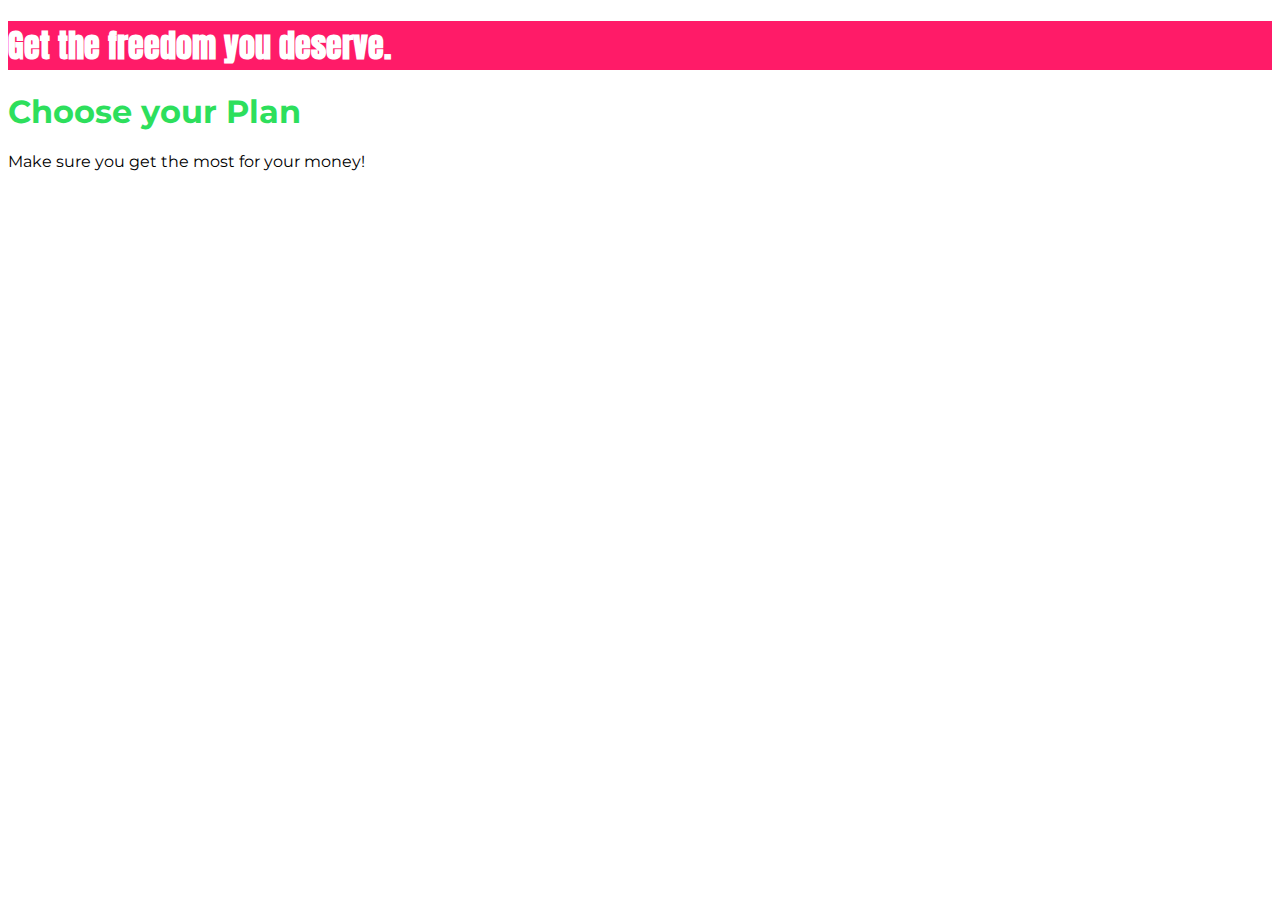
==== index.html @ 5a0e5932 "02-diving-into-the-basics-of-css" ====
<!DOCTYPE html>
<html lang="en">

<head>
  <meta charset="UTF-8">
  <meta http-equiv="X-UA-Compatible" content="ie=edge">
  <title>uHost</title>
  <link rel="shortcut icon" href="favicon.png">
  <link href="https://fonts.googleapis.com/css?family=Anton&display=swap" rel="stylesheet">
  <link href="https://fonts.googleapis.com/css?family=Montserrat:400,700&display=swap" rel="stylesheet">
  <link rel="stylesheet" href="./main.css">
</head>

<body>
  <main>
    <section id="product-overview">
      <h1>Get the freedom you deserve.</h1>
    </section>
    <section id="plans">
      <h1 class="section-title">Choose your Plan</h1>
      <p>Make sure you get the most for your money!</p>
    </section>
  </main>
</body>

</html>
---- main.css ----
body {
  font-family: 'Montserrat', sans-serif;
}

#product-overview {
  background: #ff1b68;
}

#product-overview h1 {
  color: white;
  font-family: 'Anton', sans-serif;
}

.section-title {
  color: #2ddf5c;
}
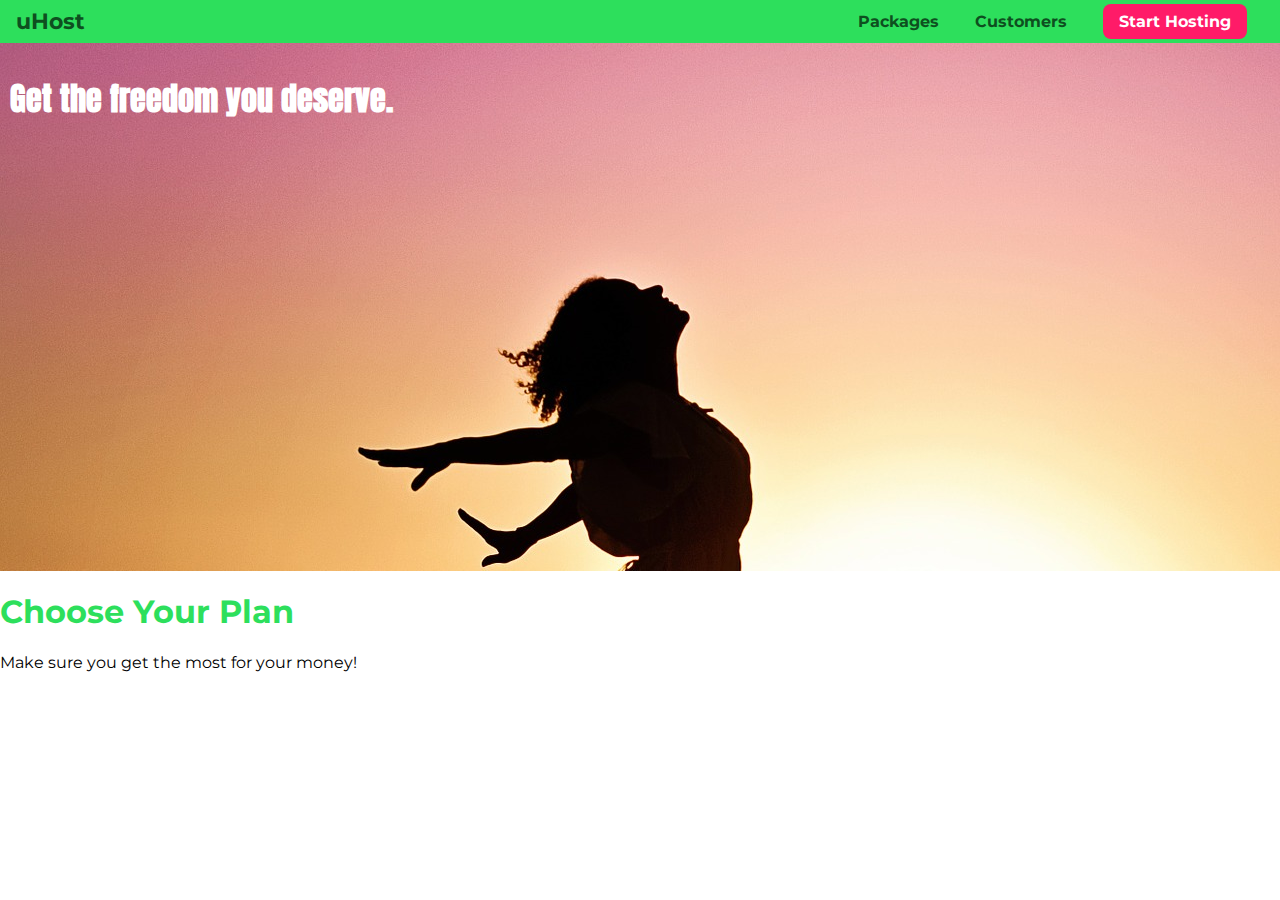
==== commit f16f3fbe: "04-more-on-selectors-&-css-features" ====
--- a/index.html
+++ b/index.html
@@ -6,18 +6,37 @@
   <meta http-equiv="X-UA-Compatible" content="ie=edge">
   <title>uHost</title>
   <link rel="shortcut icon" href="favicon.png">
-  <link href="https://fonts.googleapis.com/css?family=Anton&display=swap" rel="stylesheet">
-  <link href="https://fonts.googleapis.com/css?family=Montserrat:400,700&display=swap" rel="stylesheet">
-  <link rel="stylesheet" href="./main.css">
+  <link href="https://fonts.googleapis.com/css?family=Anton" rel="stylesheet">
+  <link href="https://fonts.googleapis.com/css?family=Montserrat:400,700" rel="stylesheet">
+  <link rel="stylesheet" href="main.css">
 </head>
 
 <body>
+  <header class="main-header">
+    <div class="main-header__title">
+      <a class="main-header__brand" href="index.html">uHost</a>
+    </div>
+    <nav class="main-nav">
+      <ul class="main-nav__items">
+        <li class="main-nav__item">
+          <a href="packages/index.html">Packages</a>
+        </li>
+        <li class="main-nav__item">
+          <a href="customers/index.html">Customers</a>
+          <a href="customers/index.html" style="display: none;">Customers</a>
+        </li>
+        <li class="main-nav__item main-nav__item--cta">
+          <a href="start-hosting/index.html">Start Hosting</a>
+        </li>
+      </ul>
+    </nav>
+  </header>
   <main>
     <section id="product-overview">
       <h1>Get the freedom you deserve.</h1>
     </section>
     <section id="plans">
-      <h1 class="section-title">Choose your Plan</h1>
+      <h1 class="section-title">Choose Your Plan</h1>
       <p>Make sure you get the most for your money!</p>
     </section>
   </main>
--- a/main.css
+++ b/main.css
@@ -1,9 +1,21 @@
+* {
+  box-sizing: border-box;
+}
+
 body {
   font-family: 'Montserrat', sans-serif;
+  margin: 0;
 }
 
 #product-overview {
-  background: #ff1b68;
+  background: url("./freedom.jpg");
+  width: 100%;
+  height: 528px;
+  padding: 10px;
+}
+
+.section-title {
+  color: #2ddf5c;
 }
 
 #product-overview h1 {
@@ -11,6 +23,67 @@
   font-family: 'Anton', sans-serif;
 }
 
-.section-title {
-  color: #2ddf5c;
+/* h1 {
+  font-family: sans-serif;
+} */
+
+.main-header {
+  width: 100%;
+  background: #2ddf5c;
+  padding: 8px 16px;
+}
+
+.main-nav__item {
+  display: inline-block;
+  margin: 0 16px;
+}
+
+.main-nav__item>a {
+  color: #0e4f1f;
+  text-decoration: none;
+  font-weight: bold;
+  padding: 3px 0;
+}
+
+.main-nav__item>a:hover, .main-nav__item>a:active {
+  color: white;
+  border-bottom: 5px solid white;
+}
+
+.main-nav__items {
+  margin: 0;
+  padding: 0;
+  list-style: none;
+}
+
+.main-nav {
+  display: inline-block;
+  text-align: right;
+  vertical-align: middle;
+  width: calc(100% - 69px - 5px);
+}
+
+.main-header__title {
+  display: inline-block;
+  vertical-align: middle;
+}
+
+.main-header__brand {
+  color: #0e4f1f;
+  text-decoration: none;
+  font-weight: bold;
+  font-size: 22px;
+}
+
+.main-nav__item--cta a {
+  color: white;
+  background: #ff1b68;
+  padding: 8px 16px;
+  border-radius: 8px;
+}
+
+.main-nav__item--cta a:hover, .main-nav__item--cta a:active {
+  color: #ff1b68;
+  background: white;
+  border: none;
 }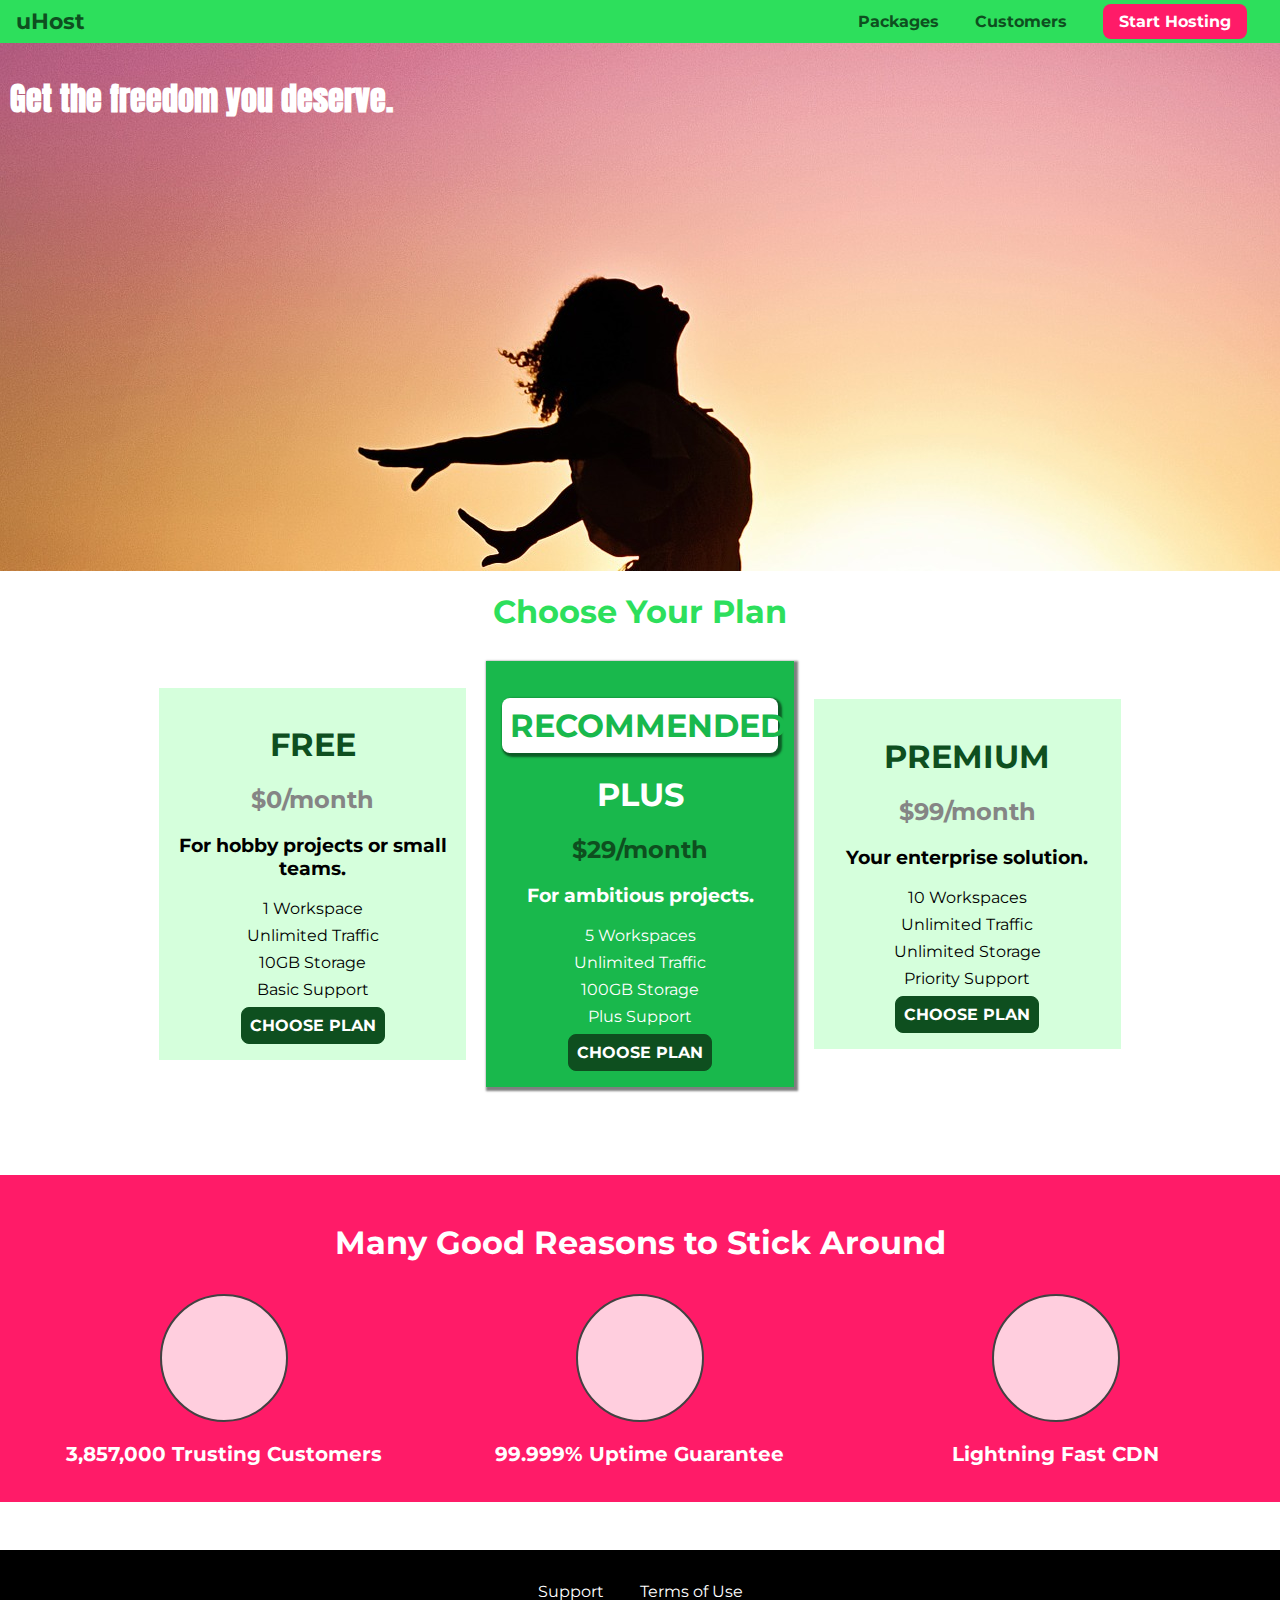
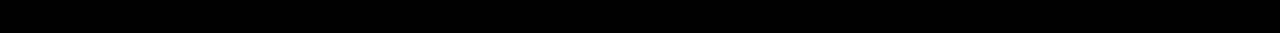
==== commit 9ad2d2f7: "05-Practicing the Basics" ====
--- a/index.html
+++ b/index.html
@@ -8,6 +8,7 @@
   <link rel="shortcut icon" href="favicon.png">
   <link href="https://fonts.googleapis.com/css?family=Anton" rel="stylesheet">
   <link href="https://fonts.googleapis.com/css?family=Montserrat:400,700" rel="stylesheet">
+  <link rel="stylesheet" href="shared.css">
   <link rel="stylesheet" href="main.css">
 </head>
 
@@ -36,10 +37,86 @@
       <h1>Get the freedom you deserve.</h1>
     </section>
     <section id="plans">
-      <h1 class="section-title">Choose Your Plan</h1>
-      <p>Make sure you get the most for your money!</p>
+      <h1 class="section__title">Choose Your Plan</h1>
+      <div class="plan__list">
+        <article class="plan">
+          <h1 class="plan__title">FREE</h1>
+          <h2 class="plan__price">$0/month</h2>
+          <h3>For hobby projects or small teams.</h3>
+          <ul class="plan__features">
+            <li class="plan__feature">1 Workspace</li>
+            <li class="plan__feature">Unlimited Traffic</li>
+            <li class="plan__feature">10GB Storage</li>
+            <li class="plan__feature">Basic Support</li>
+          </ul>
+          <div>
+            <button class="button">CHOOSE PLAN</button>
+          </div>
+        </article>
+        <article class="plan plan--highlighted">
+          <h1 class="plan__annotation">RECOMMENDED</h1>
+          <h1 class="plan__title">PLUS</h1>
+          <h2 class="plan__price">$29/month</h2>
+          <h3>For ambitious projects.</h3>
+          <ul class="plan__features">
+            <li class="plan__feature">5 Workspaces</li>
+            <li class="plan__feature">Unlimited Traffic</li>
+            <li class="plan__feature">100GB Storage</li>
+            <li class="plan__feature">Plus Support</li>
+          </ul>
+          <div>
+            <button class="button">CHOOSE PLAN</button>
+          </div>
+        </article>
+        <article class="plan">
+          <h1 class="plan__title">PREMIUM</h1>
+          <h2 class="plan__price">$99/month</h2>
+          <h3>Your enterprise solution.</h3>
+          <ul class="plan__features">
+            <li class="plan__feature">10 Workspaces</li>
+            <li class="plan__feature">Unlimited Traffic</li>
+            <li class="plan__feature">Unlimited Storage</li>
+            <li class="plan__feature">Priority Support</li>
+          </ul>
+          <div>
+            <button class="button">CHOOSE PLAN</button>
+          </div>
+        </article>
+      </div>
+    </section>
+    <section id="key-features">
+      <h1 class="section__title">Many Good Reasons to Stick Around</h1>
+      <ul class="key-features__list">
+        <li class="key-feature">
+          <div class="key-feature__image">
+          </div>
+          <p class="key-feature__description">3,857,000 Trusting Customers</p>
+        </li>
+        <li class="key-feature">
+          <div class="key-feature__image">
+          </div>
+          <p class="key-feature__description">99.999% Uptime Guarantee</p>
+        </li>
+        <li class="key-feature">
+          <div class="key-feature__image">
+          </div>
+          <p class="key-feature__description">Lightning Fast CDN</p>
+        </li>
+      </ul>
     </section>
   </main>
+  <footer class="main-footer">
+    <nav>
+      <ul class="main-footer__links">
+        <li class="main-footer__link">
+          <a href="#">Support</a>
+        </li>
+        <li class="main-footer__link">
+          <a href="#">Terms of Use</a>
+        </li>
+      </ul>
+    </nav>
+  </footer>
 </body>
 
 </html>--- a/shared.css
+++ b/shared.css
@@ -0,0 +1,116 @@
+* {
+  box-sizing: border-box;
+}
+
+body {
+  font-family: 'Montserrat', sans-serif;
+  margin: 0;
+}
+
+.main-header {
+  width: 100%;
+  background: #2ddf5c;
+  padding: 8px 16px;
+}
+
+.main-header__title {
+  display: inline-block;
+  vertical-align: middle;
+}
+
+.main-header__brand {
+  color: #0e4f1f;
+  text-decoration: none;
+  font-weight: bold;
+  font-size: 22px;
+}
+
+.main-nav__item {
+  display: inline-block;
+  margin: 0 16px;
+}
+
+.main-nav__item>a {
+  color: #0e4f1f;
+  text-decoration: none;
+  font-weight: bold;
+  padding: 3px 0;
+}
+
+.main-nav__item>a:hover, .main-nav__item>a:active {
+  color: white;
+  border-bottom: 5px solid white;
+}
+
+.main-nav__items {
+  margin: 0;
+  padding: 0;
+  list-style: none;
+}
+
+.main-nav {
+  display: inline-block;
+  text-align: right;
+  vertical-align: middle;
+  width: calc(100% - 69px - 5px);
+}
+
+.main-nav__item--cta a {
+  color: white;
+  background: #ff1b68;
+  padding: 8px 16px;
+  border-radius: 8px;
+}
+
+.main-nav__item--cta a:hover, .main-nav__item--cta a:active {
+  color: #ff1b68;
+  background: white;
+  border: none;
+}
+
+.main-footer {
+  background: black;
+  padding: 32px;
+  margin-top: 48px;
+}
+
+.main-footer__links {
+  list-style: none;
+  margin: 0;
+  padding: 0;
+  text-align: center;
+}
+
+.main-footer__link {
+  display: inline-block;
+  margin: 0 16px;
+}
+
+.main-footer__link>a {
+  color: white;
+  text-decoration: none;
+}
+
+.main-footer__link>a:hover, .main-footer__link>a:active {
+  color: #ccc;
+}
+
+.button {
+  background: #0e4f1f;
+  color: white;
+  font: inherit;
+  border: 1.5px solid #0e4f1f;
+  padding: 8px;
+  border-radius: 8px;
+  font-weight: bold;
+  cursor: pointer;
+}
+
+button:hover, button:active {
+  background: white;
+  color: #0e4f1f;
+}
+
+button:focus {
+  outline: none;
+}--- a/main.css
+++ b/main.css
@@ -1,12 +1,3 @@
-* {
-  box-sizing: border-box;
-}
-
-body {
-  font-family: 'Montserrat', sans-serif;
-  margin: 0;
-}
-
 #product-overview {
   background: url("./freedom.jpg");
   width: 100%;
@@ -14,7 +5,8 @@
   padding: 10px;
 }
 
-.section-title {
+.section__title {
+  text-align: center;
   color: #2ddf5c;
 }
 
@@ -23,67 +15,102 @@
   font-family: 'Anton', sans-serif;
 }
 
+.plan__list {
+  width: 80%;
+  margin: auto;
+  text-align: center;
+}
+
+.plan {
+  background: #d5ffdc;
+  text-align: center;
+  padding: 16px;
+  margin: 8px;
+  display: inline-block;
+  width: 30%;
+  vertical-align: middle;
+}
+
+.plan--highlighted {
+  background: #19b84c;
+  color: white;
+  box-shadow: 2px 2px 2px 2px rgba(0, 0, 0, 0.5);
+}
+
+.plan__annotation {
+  background: white;
+  color: #19b84c;
+  box-shadow: 2px 2px 2px 2px rgba(0, 0, 0, 0.5);
+  padding: 8px;
+  border-radius: 8px;
+}
+
+.plan__title {
+  color: #0e4f1f;
+}
+
+.plan__price {
+  color: #858585;
+}
+
+.plan--highlighted .plan__price {
+  color: #0e4f1f;
+}
+
+.plan--highlighted .plan__title {
+  color: white;
+}
+
+.plan__features {
+  list-style: none;
+  margin: 0;
+  padding: 0;
+}
+
+.plan__feature {
+  margin: 8px 0;
+}
+
 /* h1 {
   font-family: sans-serif;
 } */
 
-.main-header {
-  width: 100%;
-  background: #2ddf5c;
-  padding: 8px 16px;
+#key-features {
+  background: #ff1b68;
+  margin-top: 80px;
+  padding: 16px;
 }
 
-.main-nav__item {
-  display: inline-block;
-  margin: 0 16px;
+#key-features>.section__title {
+  color: white;
+  margin: 32px;
 }
 
-.main-nav__item>a {
-  color: #0e4f1f;
-  text-decoration: none;
-  font-weight: bold;
-  padding: 3px 0;
+.key-features__list {
+  list-style: none;
+  margin: 0;
+  padding: 0;
+  text-align: center;
 }
 
-.main-nav__item>a:hover, .main-nav__item>a:active {
-  color: white;
-  border-bottom: 5px solid white;
+.key-feature {
+  display: inline-block;
+  width: 33%;
+  vertical-align: top;
 }
 
-.main-nav__items {
-  margin: 0;
-  padding: 0;
-  list-style: none;
+.key-feature__description {
+  color: white;
+  font-weight: bold;
+  text-align: center;
+  font-size: 20px;
 }
 
-.main-nav {
-  display: inline-block;
-  text-align: right;
-  vertical-align: middle;
-  width: calc(100% - 69px - 5px);
-}
-
-.main-header__title {
-  display: inline-block;
-  vertical-align: middle;
-}
-
-.main-header__brand {
-  color: #0e4f1f;
-  text-decoration: none;
-  font-weight: bold;
-  font-size: 22px;
-}
-
-.main-nav__item--cta a {
-  color: white;
-  background: #ff1b68;
-  padding: 8px 16px;
-  border-radius: 8px;
-}
-
-.main-nav__item--cta a:hover, .main-nav__item--cta a:active {
-  color: #ff1b68;
-  background: white;
-  border: none;
+.key-feature__image {
+  background: #ffcede;
+  width: 128px;
+  height: 128px;
+  border: 2px solid #424242;
+  border-radius: 50%;
+  margin: 0 auto;
 }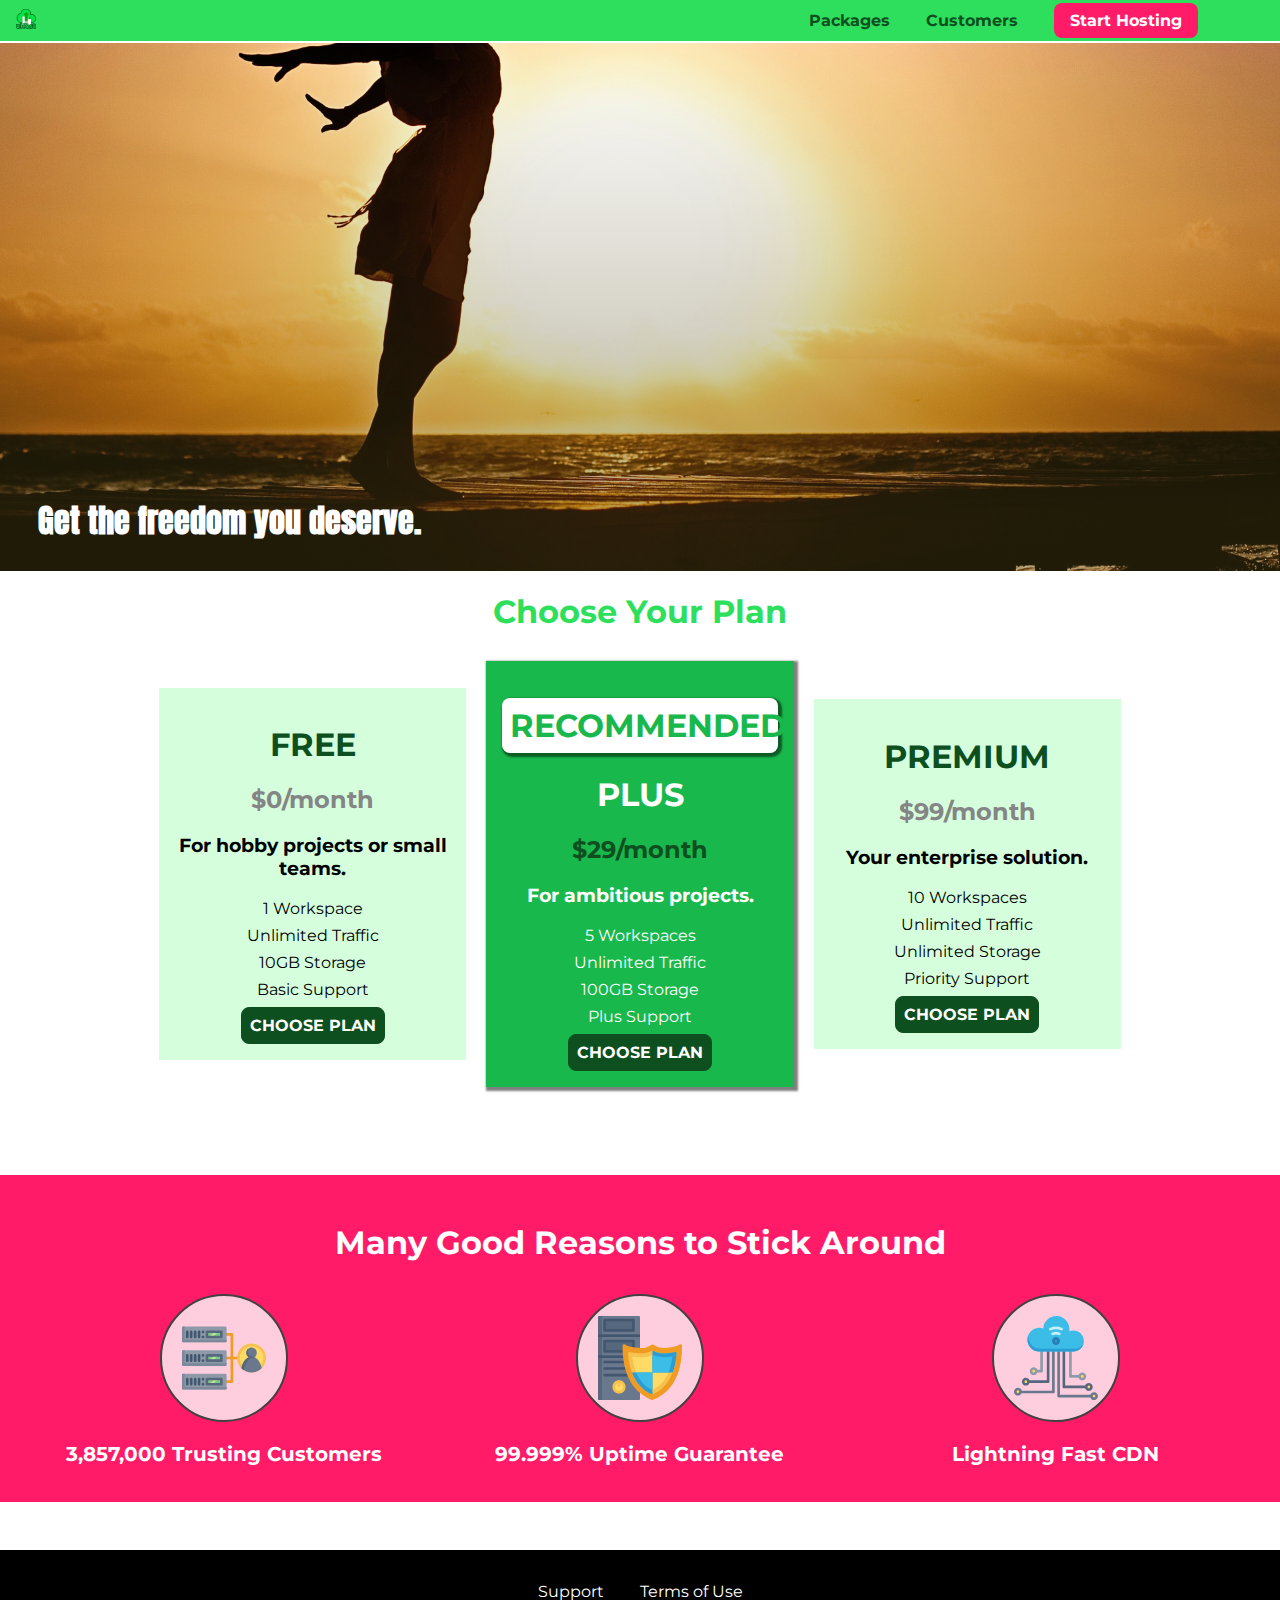
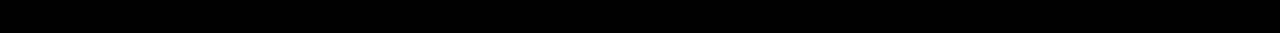
==== commit 88606f97: "07-Understanding Background Images & Images" ====
--- a/index.html
+++ b/index.html
@@ -15,7 +15,9 @@
 <body>
   <header class="main-header">
     <div class="main-header__title">
-      <a class="main-header__brand" href="index.html">uHost</a>
+      <a class="main-header__brand" href="index.html">
+        <img src="./images/uhost-icon.png" alt="uHost - Your favorite hosting company">
+      </a>
     </div>
     <nav class="main-nav">
       <ul class="main-nav__items">
@@ -89,16 +91,129 @@
       <ul class="key-features__list">
         <li class="key-feature">
           <div class="key-feature__image">
+            <svg viewBox="0 0 512 512">
+              <path style="fill:#F09B24;" d="M344,248h-32V112c0-4.418-3.582-8-8-8h-40c-4.418,0-8,3.582-8,8s3.582,8,8,8h32v128h-32  c-4.418,0-8,3.582-8,8s3.582,8,8,8h32v128h-32c-4.418,0-8,3.582-8,8s3.582,8,8,8h40c4.418,0,8-3.582,8-8V264h32c4.418,0,8-3.582,8-8  S348.418,248,344,248z" />
+              <path style="fill:#8E9AA9;" d="M264,64H8c-4.418,0-8,3.582-8,8v80c0,4.418,3.582,8,8,8h256c4.418,0,8-3.582,8-8V72  C272,67.582,268.418,64,264,64z" />
+              <path style="fill:#7C899B;" d="M24,144c-4.418,0-8-3.582-8-8V64H8c-4.418,0-8,3.582-8,8v80c0,4.418,3.582,8,8,8h256  c4.418,0,8-3.582,8-8v-8H24z" />
+              <rect x="152" y="96" style="fill:#B8E3A8;" width="88" height="32" />
+              <g>
+                <polygon style="fill:#7EC97D;" points="152,96 152,128 166,128 198,96  " />
+                <polygon style="fill:#7EC97D;" points="220,96 188,128 240,128 240,96  " />
+              </g>
+              <path style="fill:#56677E;" d="M240,136h-88c-4.418,0-8-3.582-8-8V96c0-4.418,3.582-8,8-8h88c4.418,0,8,3.582,8,8v32  C248,132.418,244.418,136,240,136z M160,120h72v-16h-72V120z" />
+              <g>
+                <path style="fill:#435670;" d="M32,136c-4.418,0-8-3.582-8-8V96c0-4.418,3.582-8,8-8s8,3.582,8,8v32C40,132.418,36.418,136,32,136z   " />
+                <path style="fill:#435670;" d="M56,136c-4.418,0-8-3.582-8-8V96c0-4.418,3.582-8,8-8s8,3.582,8,8v32C64,132.418,60.418,136,56,136z   " />
+                <path style="fill:#435670;" d="M80,136c-4.418,0-8-3.582-8-8V96c0-4.418,3.582-8,8-8s8,3.582,8,8v32C88,132.418,84.418,136,80,136z   " />
+                <path style="fill:#435670;" d="M104,136c-4.418,0-8-3.582-8-8V96c0-4.418,3.582-8,8-8s8,3.582,8,8v32   C112,132.418,108.418,136,104,136z" />
+                <path style="fill:#435670;" d="M128,105c-4.418,0-8-3.582-8-8v-1c0-4.418,3.582-8,8-8s8,3.582,8,8v1   C136,101.418,132.418,105,128,105z" />
+                <path style="fill:#435670;" d="M128,136c-4.418,0-8-3.582-8-8v-1c0-4.418,3.582-8,8-8s8,3.582,8,8v1   C136,132.418,132.418,136,128,136z" />
+              </g>
+              <path style="fill:#8E9AA9;" d="M264,208H8c-4.418,0-8,3.582-8,8v80c0,4.418,3.582,8,8,8h256c4.418,0,8-3.582,8-8v-80  C272,211.582,268.418,208,264,208z" />
+              <path style="fill:#7C899B;" d="M24,288c-4.418,0-8-3.582-8-8v-72H8c-4.418,0-8,3.582-8,8v80c0,4.418,3.582,8,8,8h256  c4.418,0,8-3.582,8-8v-8H24z" />
+              <rect x="152" y="240" style="fill:#B8E3A8;" width="88" height="32" />
+              <g>
+                <polygon style="fill:#7EC97D;" points="152,240 152,272 166,272 198,240  " />
+                <polygon style="fill:#7EC97D;" points="220,240 188,272 240,272 240,240  " />
+              </g>
+              <path style="fill:#56677E;" d="M240,280h-88c-4.418,0-8-3.582-8-8v-32c0-4.418,3.582-8,8-8h88c4.418,0,8,3.582,8,8v32  C248,276.418,244.418,280,240,280z M160,264h72v-16h-72V264z" />
+              <g>
+                <path style="fill:#435670;" d="M32,280c-4.418,0-8-3.582-8-8v-32c0-4.418,3.582-8,8-8s8,3.582,8,8v32C40,276.418,36.418,280,32,280   z" />
+                <path style="fill:#435670;" d="M56,280c-4.418,0-8-3.582-8-8v-32c0-4.418,3.582-8,8-8s8,3.582,8,8v32C64,276.418,60.418,280,56,280   z" />
+                <path style="fill:#435670;" d="M80,280c-4.418,0-8-3.582-8-8v-32c0-4.418,3.582-8,8-8s8,3.582,8,8v32C88,276.418,84.418,280,80,280   z" />
+                <path style="fill:#435670;" d="M104,280c-4.418,0-8-3.582-8-8v-32c0-4.418,3.582-8,8-8s8,3.582,8,8v32   C112,276.418,108.418,280,104,280z" />
+                <path style="fill:#435670;" d="M128,249c-4.418,0-8-3.582-8-8v-1c0-4.418,3.582-8,8-8s8,3.582,8,8v1   C136,245.418,132.418,249,128,249z" />
+                <path style="fill:#435670;" d="M128,280c-4.418,0-8-3.582-8-8v-1c0-4.418,3.582-8,8-8s8,3.582,8,8v1   C136,276.418,132.418,280,128,280z" />
+              </g>
+              <path style="fill:#8E9AA9;" d="M264,352H8c-4.418,0-8,3.582-8,8v80c0,4.418,3.582,8,8,8h256c4.418,0,8-3.582,8-8v-80  C272,355.582,268.418,352,264,352z" />
+              <path style="fill:#7C899B;" d="M24,432c-4.418,0-8-3.582-8-8v-72H8c-4.418,0-8,3.582-8,8v80c0,4.418,3.582,8,8,8h256  c4.418,0,8-3.582,8-8v-8H24z" />
+              <rect x="152" y="384" style="fill:#B8E3A8;" width="88" height="32" />
+              <g>
+                <polygon style="fill:#7EC97D;" points="152,384 152,416 166,416 198,384  " />
+                <polygon style="fill:#7EC97D;" points="220,384 188,416 240,416 240,384  " />
+              </g>
+              <path style="fill:#56677E;" d="M240,424h-88c-4.418,0-8-3.582-8-8v-32c0-4.418,3.582-8,8-8h88c4.418,0,8,3.582,8,8v32  C248,420.418,244.418,424,240,424z M160,408h72v-16h-72V408z" />
+              <g>
+                <path style="fill:#435670;" d="M32,424c-4.418,0-8-3.582-8-8v-32c0-4.418,3.582-8,8-8s8,3.582,8,8v32C40,420.418,36.418,424,32,424   z" />
+                <path style="fill:#435670;" d="M56,424c-4.418,0-8-3.582-8-8v-32c0-4.418,3.582-8,8-8s8,3.582,8,8v32C64,420.418,60.418,424,56,424   z" />
+                <path style="fill:#435670;" d="M80,424c-4.418,0-8-3.582-8-8v-32c0-4.418,3.582-8,8-8s8,3.582,8,8v32C88,420.418,84.418,424,80,424   z" />
+                <path style="fill:#435670;" d="M104,424c-4.418,0-8-3.582-8-8v-32c0-4.418,3.582-8,8-8s8,3.582,8,8v32   C112,420.418,108.418,424,104,424z" />
+                <path style="fill:#435670;" d="M128,393c-4.418,0-8-3.582-8-8v-1c0-4.418,3.582-8,8-8s8,3.582,8,8v1   C136,389.418,132.418,393,128,393z" />
+                <path style="fill:#435670;" d="M128,424c-4.418,0-8-3.582-8-8v-1c0-4.418,3.582-8,8-8s8,3.582,8,8v1   C136,420.418,132.418,424,128,424z" />
+              </g>
+              <path style="fill:#F7C14D;" d="M424,168c-48.523,0-88,39.477-88,88s39.477,88,88,88s88-39.477,88-88S472.523,168,424,168z" />
+              <path style="fill:#FFDB66;" d="M424,184c-39.701,0-72,32.299-72,72s32.299,72,72,72s72-32.299,72-72S463.701,184,424,184z" />
+              <path style="fill:#69788D;" d="M484.893,314.16C476.393,274.588,451.922,248,424,248s-52.393,26.588-60.893,66.16  c-0.605,2.82,0.354,5.749,2.511,7.664C381.731,336.124,402.465,344,424,344s42.269-7.876,58.381-22.176  C484.539,319.909,485.498,316.98,484.893,314.16z" />
+              <path style="fill:#56677E;" d="M434.053,249.171C430.768,248.403,427.411,248,424,248c-27.922,0-52.393,26.588-60.893,66.16  c-0.605,2.82,0.354,5.749,2.511,7.664c3.383,3.002,6.979,5.703,10.734,8.125C384.904,286.243,407.373,255.378,434.053,249.171z" />
+              <path style="fill:#69788D;" d="M424,192c-17.645,0-32,14.355-32,32s14.355,32,32,32s32-14.355,32-32S441.645,192,424,192z" />
+              <path style="fill:#56677E;" d="M432,248c-17.645,0-32-14.355-32-32c0-6.783,2.128-13.076,5.742-18.258  C397.444,203.53,392,213.138,392,224c0,17.645,14.355,32,32,32c10.862,0,20.471-5.444,26.258-13.742  C445.076,245.872,438.783,248,432,248z" />
+
+            </svg>
+
           </div>
           <p class="key-feature__description">3,857,000 Trusting Customers</p>
         </li>
         <li class="key-feature">
           <div class="key-feature__image">
+            <svg viewBox="0 0 512 512">
+              <path style="fill:#69788D;" d="M248,0H8C3.582,0,0,3.582,0,8v496c0,4.418,3.582,8,8,8h240c4.418,0,8-3.582,8-8V8  C256,3.582,252.418,0,248,0z" />
+              <path style="fill:#56677E;" d="M24,504V8c0-4.418,3.582-8,8-8H8C3.582,0,0,3.582,0,8v496c0,4.418,3.582,8,8,8h24  C27.582,512,24,508.418,24,504z" />
+              <g>
+                <rect x="0" y="112" style="fill:#435670;" width="256" height="16" />
+                <rect x="0" y="240" style="fill:#435670;" width="256" height="16" />
+              </g>
+              <path style="fill:#F7C14D;" d="M128,392c-22.056,0-40,17.944-40,40s17.944,40,40,40s40-17.944,40-40S150.056,392,128,392z" />
+              <path style="fill:#FFDB66;" d="M128,408c-13.233,0-24,10.767-24,24s10.767,24,24,24s24-10.767,24-24S141.233,408,128,408z" />
+              <path style="fill:#F7C14D;" d="M128,392c-2.739,0-5.414,0.278-8,0.805V424c0,4.418,3.582,8,8,8c4.418,0,8-3.582,8-8v-31.195  C133.414,392.278,130.739,392,128,392z" />
+              <g>
+                <path style="fill:#435670;" d="M216,288H40c-4.418,0-8-3.582-8-8s3.582-8,8-8h176c4.418,0,8,3.582,8,8S220.418,288,216,288z" />
+                <path style="fill:#435670;" d="M216,328H40c-4.418,0-8-3.582-8-8s3.582-8,8-8h176c4.418,0,8,3.582,8,8S220.418,328,216,328z" />
+                <path style="fill:#435670;" d="M216,368H40c-4.418,0-8-3.582-8-8s3.582-8,8-8h176c4.418,0,8,3.582,8,8S220.418,368,216,368z" />
+                <path style="fill:#435670;" d="M216,16H40c-4.418,0-8,3.582-8,8v64c0,4.418,3.582,8,8,8h176c4.418,0,8-3.582,8-8V24   C224,19.582,220.418,16,216,16z" />
+              </g>
+              <rect x="48" y="32" style="fill:#56677E;" width="160" height="48" />
+              <path style="fill:#435670;" d="M216,144H40c-4.418,0-8,3.582-8,8v64c0,4.418,3.582,8,8,8h176c4.418,0,8-3.582,8-8v-64  C224,147.582,220.418,144,216,144z" />
+              <rect x="48" y="160" style="fill:#56677E;" width="160" height="48" />
+              <path style="fill:#F09B24;" d="M511.747,180.237c-0.194-6.537-8.107-10.107-13.135-5.894c-5.6,4.693-42.904,21.282-98.514,21.282  c-33.45,0-64.625-20.999-64.929-21.206c-2.9-1.991-6.764-1.85-9.512,0.346c-2.677,2.135-27.201,20.86-63.793,20.86  c-55.607,0-92.914-16.589-98.515-21.282c-5.028-4.211-12.941-0.645-13.135,5.894c-1.634,54.834,4.655,105.941,18.693,151.903  c12.096,39.604,29.759,74.047,52.497,102.373c27.538,34.304,62.743,59.882,104.66,76.045c3.069,1.918,6.757,1.921,9.83,0  c41.917-16.163,77.122-41.741,104.66-76.045c22.738-28.326,40.401-62.77,52.497-102.373  C507.092,286.179,513.381,235.071,511.747,180.237z" />
+              <path style="fill:#F7C14D;" d="M476.21,221.226c-1.953-1.631-4.568-2.235-7.036-1.628c-21.686,5.327-44.926,8.028-69.075,8.028  c-25.926,0-49.633-8.975-64.955-16.504c-2.307-1.134-5.016-1.091-7.284,0.116c-14.059,7.477-36.919,16.388-65.994,16.388  c-24.153,0-47.394-2.701-69.075-8.028c-5.155-1.268-10.221,2.966-9.894,8.261c2.077,33.693,7.668,65.635,16.616,94.935  c22.774,74.565,66.139,126.334,128.888,153.868c2.032,0.891,4.397,0.891,6.43,0c61.777-27.107,104.716-78.876,127.62-153.868  c8.948-29.3,14.539-61.241,16.616-94.935C479.224,225.319,478.163,222.856,476.21,221.226z" />
+              <path style="fill:#FFDB66;" d="M331.609,451.727c-52.604-25.289-89.304-70.987-109.144-135.944  c-6.532-21.39-11.162-44.336-13.82-68.447c17.133,2.852,34.952,4.291,53.22,4.291c29.394,0,53.376-7.793,69.978-15.561  c17.44,7.736,41.656,15.561,68.256,15.561c18.267,0,36.085-1.439,53.219-4.291c-2.659,24.112-7.288,47.06-13.82,68.448  C419.545,381.108,383.27,426.805,331.609,451.727z" />
+              <g>
+                <path style="fill:#2C9DD4;" d="M479.066,227.858c0.157-2.539-0.903-5.002-2.856-6.633s-4.568-2.235-7.036-1.628   c-21.686,5.327-44.926,8.028-69.075,8.028c-25.926,0-49.633-8.975-64.955-16.504c-1.057-0.52-2.2-0.78-3.345-0.806l-0.072,133.351   h123.601c2.556-6.746,4.933-13.702,7.123-20.874C471.398,293.493,476.989,261.552,479.066,227.858z" />
+                <path style="fill:#2C9DD4;" d="M206.658,343.667c24.153,63.42,65.028,108.108,121.743,132.995c1.031,0.452,2.147,0.673,3.263,0.666   l0.063-133.661H206.658z" />
+              </g>
+              <g>
+                <path style="fill:#3CBDE8;" d="M439.497,315.783c6.532-21.389,11.161-44.336,13.82-68.448c-17.134,2.852-34.952,4.291-53.219,4.291   c-26.6,0-50.815-7.824-68.256-15.561l-0.116,107.601h97.758C433.179,334.807,436.524,325.518,439.497,315.783z" />
+                <path style="fill:#3CBDE8;" d="M232.523,343.667c21.144,50.298,54.363,86.56,99.087,108.06l0.117-108.06H232.523z" />
+              </g>
+            </svg>
           </div>
           <p class="key-feature__description">99.999% Uptime Guarantee</p>
         </li>
         <li class="key-feature">
           <div class="key-feature__image">
+            <svg viewBox="0 0 512 512">
+              <path style="fill:#8E9AA9;" d="M168,200c-4.418,0-8,3.582-8,8v120h-17.376c-3.302-9.311-12.194-16-22.624-16  c-13.234,0-24,10.767-24,24s10.766,24,24,24c10.429,0,19.321-6.689,22.624-16H168c4.418,0,8-3.582,8-8V208  C176,203.582,172.418,200,168,200z" />
+              <path style="fill:#FFDB66;" d="M120,328c-4.411,0-8,3.589-8,8s3.589,8,8,8s8-3.589,8-8S124.411,328,120,328z" />
+              <path style="fill:#56677E;" d="M208,200c-4.418,0-8,3.582-8,8v184H94.624C91.322,382.689,82.43,376,72,376  c-13.234,0-24,10.767-24,24s10.766,24,24,24c10.429,0,19.321-6.689,22.624-16H208c4.418,0,8-3.582,8-8V208  C216,203.582,212.418,200,208,200z" />
+              <path style="fill:#FFDB66;" d="M72,392c-4.411,0-8,3.589-8,8s3.589,8,8,8s8-3.589,8-8S76.411,392,72,392z" />
+              <path style="fill:#69788D;" d="M240,208c-4.418,0-8,3.582-8,8v239H47.24c-2.671-10.34-12.078-18-23.24-18c-13.234,0-24,10.767-24,24  s10.766,24,24,24c9.666,0,18.009-5.747,21.809-14H240c4.418,0,8-3.582,8-8V216C248,211.582,244.418,208,240,208z" />
+              <path style="fill:#FFDB66;" d="M24,453c-4.411,0-8,3.589-8,8s3.589,8,8,8s8-3.589,8-8S28.411,453,24,453z" />
+              <path style="fill:#69788D;" d="M488,464c-10.429,0-19.321,6.689-22.624,16H280V208c0-4.418-3.582-8-8-8s-8,3.582-8,8v280  c0,4.418,3.582,8,8,8h193.376c3.302,9.311,12.194,16,22.624,16c13.234,0,24-10.767,24-24S501.234,464,488,464z" />
+              <path style="fill:#FFDB66;" d="M488,480c-4.411,0-8,3.589-8,8s3.589,8,8,8s8-3.589,8-8S492.411,480,488,480z" />
+              <path style="fill:#56677E;" d="M456,408c-10.429,0-19.321,6.689-22.624,16H312V208c0-4.418-3.582-8-8-8s-8,3.582-8,8v224  c0,4.418,3.582,8,8,8h129.376c3.302,9.311,12.194,16,22.624,16c13.234,0,24-10.767,24-24S469.234,408,456,408z" />
+              <path style="fill:#FFDB66;" d="M456,424c-4.411,0-8,3.589-8,8s3.589,8,8,8s8-3.589,8-8S460.411,424,456,424z" />
+              <path style="fill:#8E9AA9;" d="M416,344c-10.429,0-19.321,6.689-22.624,16H352V208c0-4.418-3.582-8-8-8s-8,3.582-8,8v160  c0,4.418,3.582,8,8,8h49.376c3.302,9.311,12.194,16,22.624,16c13.234,0,24-10.767,24-24S429.234,344,416,344z" />
+              <path style="fill:#FFDB66;" d="M416,360c-4.411,0-8,3.589-8,8s3.589,8,8,8s8-3.589,8-8S420.411,360,416,360z" />
+              <path style="fill:#3CBDE8;" d="M362,88c-8.741,0-17.231,1.751-25.06,5.085C337.646,88.797,338,84.43,338,80  c0-44.112-35.888-80-80-80c-42.823,0-77.895,33.816-79.909,76.149C170.393,73.415,162.244,72,154,72c-39.701,0-72,32.299-72,72  s32.299,72,72,72h208c35.29,0,64-28.71,64-64S397.29,88,362,88z" />
+              <path style="fill:#2C9DD4;" d="M368,200H160c-39.701,0-72-32.299-72-72c0-5.863,0.721-11.559,2.05-17.019  C84.918,120.88,82,132.102,82,144c0,39.701,32.299,72,72,72h208c30.389,0,55.88-21.296,62.379-49.743  C413.565,186.327,392.352,200,368,200z" />
+              <path style="fill:#2A7DB5;" d="M256,128c-13.234,0-24,10.767-24,24s10.766,24,24,24c13.233,0,24-10.767,24-24S269.233,128,256,128z" />
+              <path style="fill:#2C9DD4;" d="M256,144c-4.411,0-8,3.589-8,8s3.589,8,8,8c4.411,0,8-3.589,8-8S260.411,144,256,144z" />
+              <g>
+                <path style="fill:#C5F1FA;" d="M221.755,87.695c-2.994,0-5.864-1.688-7.233-4.572c-1.894-3.991-0.194-8.763,3.798-10.657   C230.157,66.849,242.834,64,256,64c13.166,0,25.844,2.849,37.68,8.466c3.992,1.895,5.692,6.666,3.798,10.657   s-6.666,5.692-10.657,3.798C277.144,82.328,266.774,80,256,80c-10.774,0-21.144,2.328-30.821,6.921   C224.072,87.446,222.904,87.695,221.755,87.695z" />
+                <path style="fill:#C5F1FA;" d="M276.545,116.618c-1.148,0-2.316-0.249-3.424-0.774C267.745,113.293,261.985,112,256,112   c-5.985,0-11.745,1.293-17.121,3.844c-3.991,1.895-8.763,0.192-10.657-3.798c-1.894-3.992-0.193-8.764,3.798-10.657   C239.557,97.813,247.625,96,256,96c8.376,0,16.444,1.813,23.98,5.389c3.991,1.894,5.692,6.665,3.798,10.657   C282.41,114.93,279.539,116.618,276.545,116.618z" />
+              </g>
+
+            </svg>
           </div>
           <p class="key-feature__description">Lightning Fast CDN</p>
         </li>
--- a/shared.css
+++ b/shared.css
@@ -9,8 +9,11 @@
 
 .main-header {
   width: 100%;
+  position: fixed;
   background: #2ddf5c;
   padding: 8px 16px;
+  z-index: 1;
+  top: 0;
 }
 
 .main-header__title {
@@ -23,6 +26,14 @@
   text-decoration: none;
   font-weight: bold;
   font-size: 22px;
+  height: 20px;
+  /* width: 22px; */
+  display: inline-block;
+}
+
+.main-header__brand>img {
+  height: 100%;
+  /* width: 100%; */
 }
 
 .main-nav__item {
--- a/main.css
+++ b/main.css
@@ -1,8 +1,18 @@
 #product-overview {
-  background: url("./freedom.jpg");
+  background: linear-gradient(to top, rgba(80, 68, 18, 0.4) 10%, transparent), url("./images/freedom.jpg")left 10% bottom 20%/cover no-repeat border-box, #ff1b68;
+  /* background-image: url("./images/freedom.jpg");
+  background-size: cover;
+  background-position: left 10% bottom 20%;
+  background-repeat: no-repeat;
+  background-origin: border-box;
+  background-clip: border-box; */
+  /* background-image: linear-gradient(180deg, red 70%, blue 71%, rgba(0, 0, 0, 0.5)); */
+  /* background-image: radial-gradient(ellipse farthest-corner at 20% 50%, darkblue, blue, lightblue, white); */
   width: 100%;
   height: 528px;
   padding: 10px;
+  margin-top: 43px;
+  position: relative;
 }
 
 .section__title {
@@ -13,6 +23,10 @@
 #product-overview h1 {
   color: white;
   font-family: 'Anton', sans-serif;
+  position: absolute;
+  bottom: 5%;
+  left: 3%;
+  margin: 0;
 }
 
 .plan__list {
@@ -113,4 +127,5 @@
   border: 2px solid #424242;
   border-radius: 50%;
   margin: 0 auto;
+  padding: 20px;
 }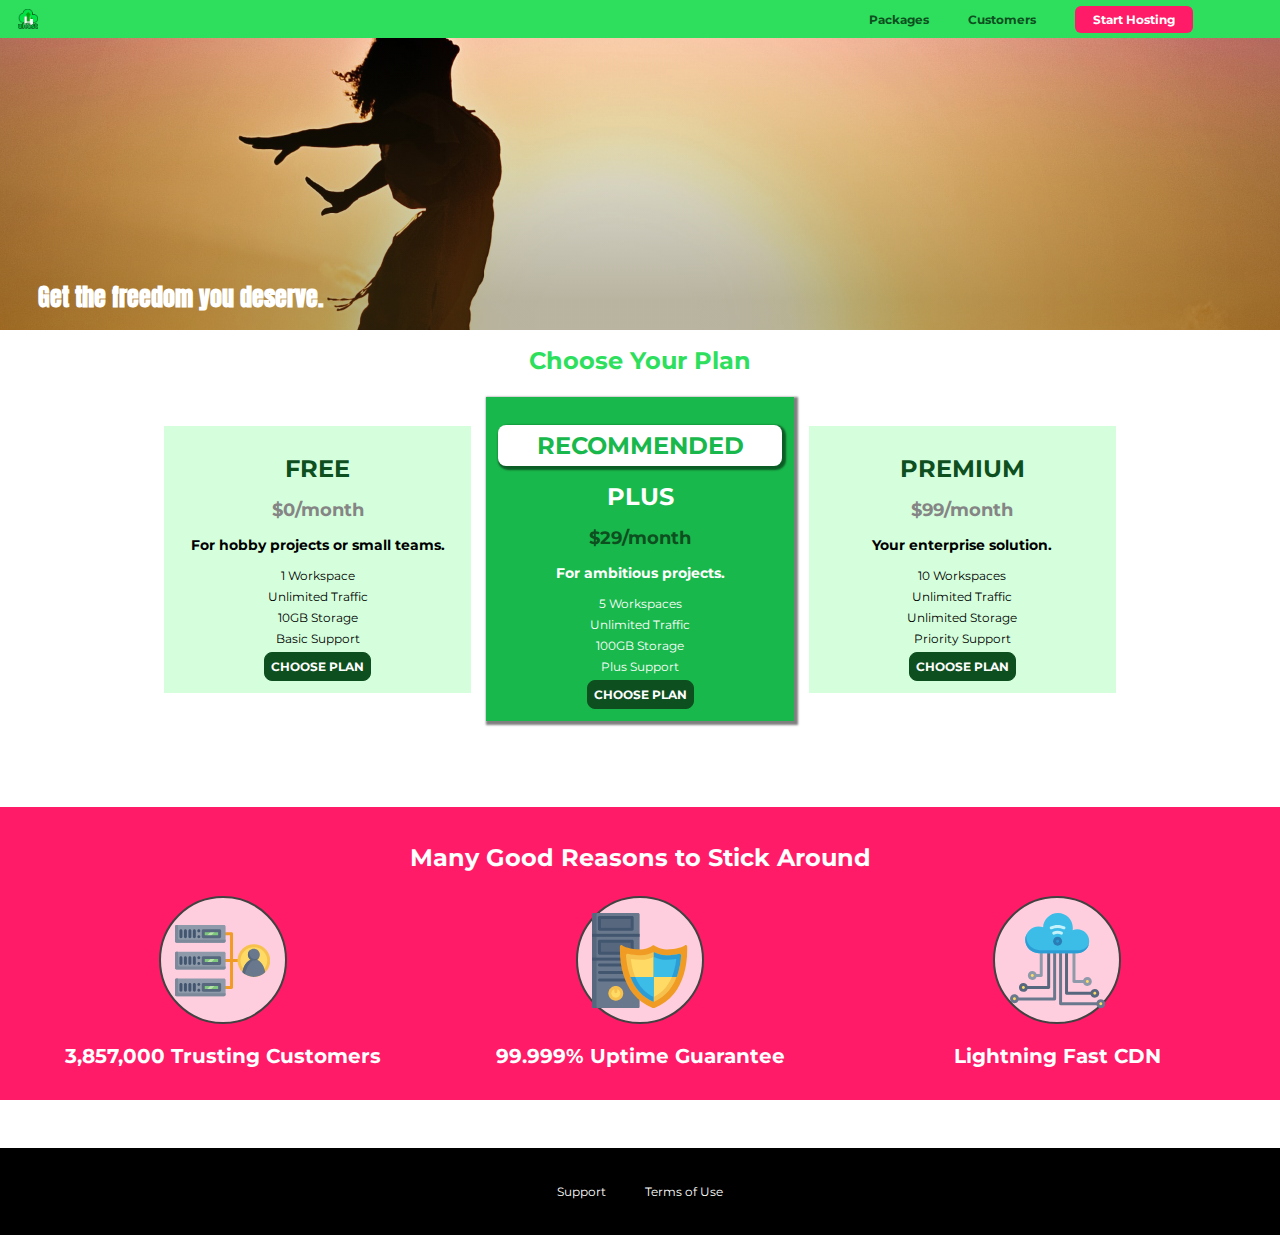
==== commit b4b41065: "08-Sizes & Units" ====
--- a/index.html
+++ b/index.html
@@ -13,6 +13,7 @@
 </head>
 
 <body>
+  <div class="backdrop"></div>
   <header class="main-header">
     <div class="main-header__title">
       <a class="main-header__brand" href="index.html">
--- a/shared.css
+++ b/shared.css
@@ -1,17 +1,33 @@
 * {
   box-sizing: border-box;
+}
+
+html {
+  font-size: 75%;
 }
 
 body {
   font-family: 'Montserrat', sans-serif;
   margin: 0;
+  overflow-x: hidden;
+}
+
+.backdrop {
+  position: fixed;
+  display: none;
+  top: 0;
+  left: 0;
+  z-index: 100;
+  width: 100vw;
+  height: 100vh;
+  background: rgba(0, 0, 0, 0.5);
 }
 
 .main-header {
   width: 100%;
   position: fixed;
   background: #2ddf5c;
-  padding: 8px 16px;
+  padding: .5rem 1.5rem;
   z-index: 1;
   top: 0;
 }
@@ -25,7 +41,7 @@
   color: #0e4f1f;
   text-decoration: none;
   font-weight: bold;
-  font-size: 22px;
+  font-size: 2rem;
   height: 20px;
   /* width: 22px; */
   display: inline-block;
@@ -38,14 +54,14 @@
 
 .main-nav__item {
   display: inline-block;
-  margin: 0 16px;
+  margin: 0 1.5rem;
 }
 
 .main-nav__item>a {
   color: #0e4f1f;
   text-decoration: none;
   font-weight: bold;
-  padding: 3px 0;
+  padding: 0.5rem 0;
 }
 
 .main-nav__item>a:hover, .main-nav__item>a:active {
@@ -69,8 +85,8 @@
 .main-nav__item--cta a {
   color: white;
   background: #ff1b68;
-  padding: 8px 16px;
-  border-radius: 8px;
+  padding: 0.5rem 1.5rem;
+  border-radius: 0.5rem;
 }
 
 .main-nav__item--cta a:hover, .main-nav__item--cta a:active {
@@ -81,8 +97,8 @@
 
 .main-footer {
   background: black;
-  padding: 32px;
-  margin-top: 48px;
+  padding: 3rem;
+  margin-top: 4rem;
 }
 
 .main-footer__links {
@@ -94,7 +110,7 @@
 
 .main-footer__link {
   display: inline-block;
-  margin: 0 16px;
+  margin: 0 1.5rem;
 }
 
 .main-footer__link>a {
@@ -111,7 +127,7 @@
   color: white;
   font: inherit;
   border: 1.5px solid #0e4f1f;
-  padding: 8px;
+  padding: .5rem;
   border-radius: 8px;
   font-weight: bold;
   cursor: pointer;
--- a/main.css
+++ b/main.css
@@ -1,5 +1,5 @@
 #product-overview {
-  background: linear-gradient(to top, rgba(80, 68, 18, 0.4) 10%, transparent), url("./images/freedom.jpg")left 10% bottom 20%/cover no-repeat border-box, #ff1b68;
+  background: linear-gradient(to top, rgba(80, 68, 18, 0.4) 10%, transparent), url("./images/freedom.jpg")left 10% bottom 70%/cover no-repeat border-box, #ff1b68;
   /* background-image: url("./images/freedom.jpg");
   background-size: cover;
   background-position: left 10% bottom 20%;
@@ -8,10 +8,9 @@
   background-clip: border-box; */
   /* background-image: linear-gradient(180deg, red 70%, blue 71%, rgba(0, 0, 0, 0.5)); */
   /* background-image: radial-gradient(ellipse farthest-corner at 20% 50%, darkblue, blue, lightblue, white); */
-  width: 100%;
-  height: 528px;
-  padding: 10px;
-  margin-top: 43px;
+  width: 100vw;
+  height: 33vh;
+  margin-top: 2.75rem;
   position: relative;
 }
 
@@ -38,8 +37,8 @@
 .plan {
   background: #d5ffdc;
   text-align: center;
-  padding: 16px;
-  margin: 8px;
+  padding: 1rem;
+  margin: 0.5rem;
   display: inline-block;
   width: 30%;
   vertical-align: middle;
@@ -55,7 +54,7 @@
   background: white;
   color: #19b84c;
   box-shadow: 2px 2px 2px 2px rgba(0, 0, 0, 0.5);
-  padding: 8px;
+  padding: 0.5rem;
   border-radius: 8px;
 }
 
@@ -82,7 +81,7 @@
 }
 
 .plan__feature {
-  margin: 8px 0;
+  margin: 0.5rem 0;
 }
 
 /* h1 {
@@ -92,12 +91,12 @@
 #key-features {
   background: #ff1b68;
   margin-top: 80px;
-  padding: 16px;
+  padding: 1rem;
 }
 
 #key-features>.section__title {
   color: white;
-  margin: 32px;
+  margin: 2rem;
 }
 
 .key-features__list {
@@ -127,5 +126,5 @@
   border: 2px solid #424242;
   border-radius: 50%;
   margin: 0 auto;
-  padding: 20px;
+  padding: 1.2rem;
 }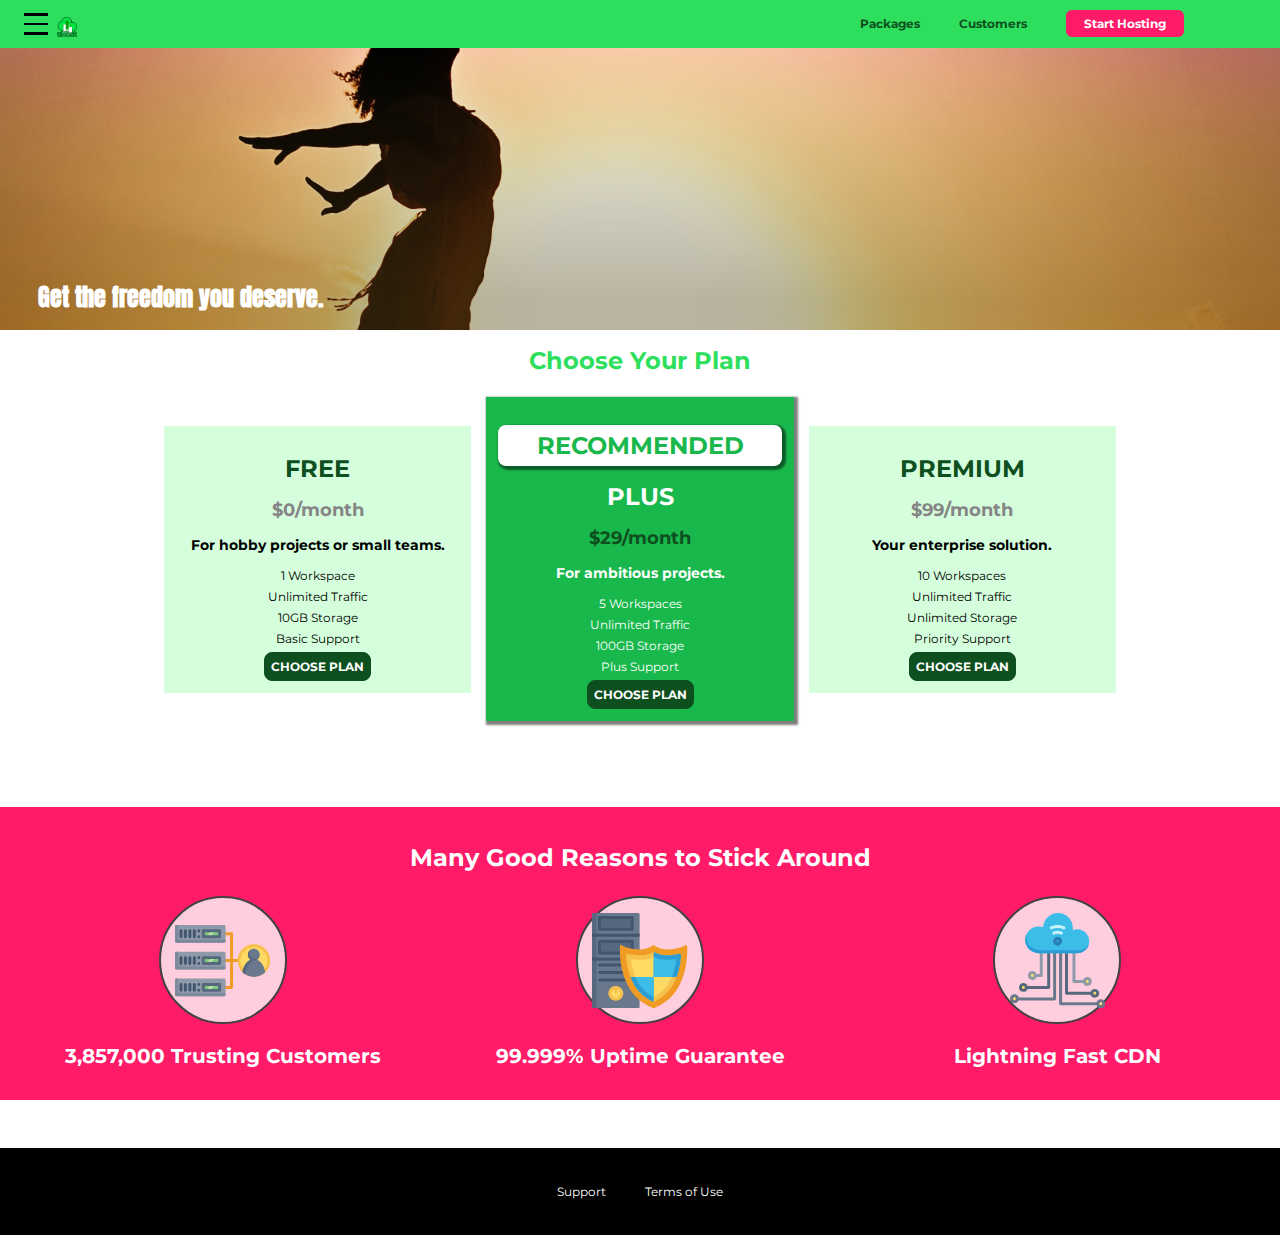
==== commit de346489: "9-Working with JavaScript & CSS" ====
--- a/index.html
+++ b/index.html
@@ -14,8 +14,20 @@
 
 <body>
   <div class="backdrop"></div>
+  <div class="modal">
+    <h1 class="modal__title">Do you want to continue?</h1>
+    <div class="modal__actions">
+      <a href="start-hosting/index.html" class="modal__action">Yes!</a>
+      <button class="modal__action modal__action--negative" type="button">No!</button>
+    </div>
+  </div>
   <header class="main-header">
     <div class="main-header__title">
+      <button class="toggle-button">
+        <span class="toggle-button__bar"></span>
+        <span class="toggle-button__bar"></span>
+        <span class="toggle-button__bar"></span>
+      </button>
       <a class="main-header__brand" href="index.html">
         <img src="./images/uhost-icon.png" alt="uHost - Your favorite hosting company">
       </a>
@@ -35,6 +47,19 @@
       </ul>
     </nav>
   </header>
+  <nav class="mobile-nav">
+    <ul class="mobile-nav__items">
+      <li class="mobile-nav__item">
+        <a href="packages/index.html">Packages</a>
+      </li>
+      <li class="mobile-nav__item">
+        <a href="customers/index.html">Customers</a>
+      </li>
+      <li class="mobile-nav__item mobile-nav__item--cta">
+        <a href="start-hosting/index.html">Start Hosting</a>
+      </li>
+    </ul>
+  </nav>
   <main>
     <section id="product-overview">
       <h1>Get the freedom you deserve.</h1>
@@ -233,6 +258,7 @@
       </ul>
     </nav>
   </footer>
+  <script src="shared.js"></script>
 </body>
 
 </html>--- a/shared.css
+++ b/shared.css
@@ -44,6 +44,7 @@
   font-size: 2rem;
   height: 20px;
   /* width: 22px; */
+  vertical-align: middle;
   display: inline-block;
 }
 
@@ -57,7 +58,7 @@
   margin: 0 1.5rem;
 }
 
-.main-nav__item>a {
+.main-nav__item a, .mobile-nav__item a {
   color: #0e4f1f;
   text-decoration: none;
   font-weight: bold;
@@ -79,17 +80,17 @@
   display: inline-block;
   text-align: right;
   vertical-align: middle;
-  width: calc(100% - 69px - 5px);
+  width: calc(100% - 69px - 5px - 48px);
 }
 
-.main-nav__item--cta a {
+.main-nav__item--cta a, .mobile-nav__item--cta a {
   color: white;
   background: #ff1b68;
   padding: 0.5rem 1.5rem;
   border-radius: 0.5rem;
 }
 
-.main-nav__item--cta a:hover, .main-nav__item--cta a:active {
+.main-nav__item--cta a:hover, .main-nav__item--cta a:active, .mobile-nav__item--cta a:hover, .mobile-nav__item--cta a:active {
   color: #ff1b68;
   background: white;
   border: none;
@@ -140,4 +141,58 @@
 
 button:focus {
   outline: none;
+}
+
+.mobile-nav {
+  display: none;
+  position: fixed;
+  z-index: 101;
+  top: 0;
+  left: 0;
+  background: white;
+  width: 80%;
+  height: 100vh;
+}
+
+.mobile-nav__items {
+  width: 90%;
+  height: 100%;
+  list-style: none;
+  margin: 10% auto;
+  padding: 0;
+  text-align: center;
+}
+
+.mobile-nav__item {
+  margin: 1rem 0;
+}
+
+.mobile-nav__item a {
+  font-size: 1.5rem;
+}
+
+.toggle-button {
+  width: 3rem;
+  background: transparent;
+  border: none;
+  cursor: pointer;
+  padding-top: 0;
+  padding-bottom: 0;
+  vertical-align: middle;
+}
+
+.toggle-button:focus {
+  outline: none;
+}
+
+.toggle-button__bar {
+  width: 100%;
+  height: 0.2rem;
+  background: black;
+  display: block;
+  margin: 0.6rem 0;
+}
+
+.open {
+  display: block !important;
 }--- a/main.css
+++ b/main.css
@@ -127,4 +127,51 @@
   border-radius: 50%;
   margin: 0 auto;
   padding: 1.2rem;
+}
+
+.modal {
+  position: fixed;
+  display: none;
+  z-index: 200;
+  top: 20%;
+  left: 30%;
+  width: 40%;
+  background: white;
+  padding: 1rem;
+  border: 1px solid #ccc;
+  box-shadow: 1px 1px 1px rgba(0, 0, 0, 0.5);
+}
+
+.modal__title {
+  text-align: center;
+  margin: 0 0 1rem 0;
+}
+
+.modal__actions {
+  text-align: center;
+}
+
+.modal__action {
+  border: 1px solid #0e4f1f;
+  background: #0e4f1f;
+  text-decoration: none;
+  color: white;
+  font: inherit;
+  padding: 0.5rem 1rem;
+  cursor: pointer;
+}
+
+.modal__action:hover, .modal__action:active {
+  background: #2ddf5c;
+  border-color: #2ddf5c;
+}
+
+.modal__action--negative {
+  background: red;
+  border-color: red;
+}
+
+.modal__action--negative:hover, .modal__action--negative:active {
+  background: #ff5454;
+  border-color: #ff5454;
 }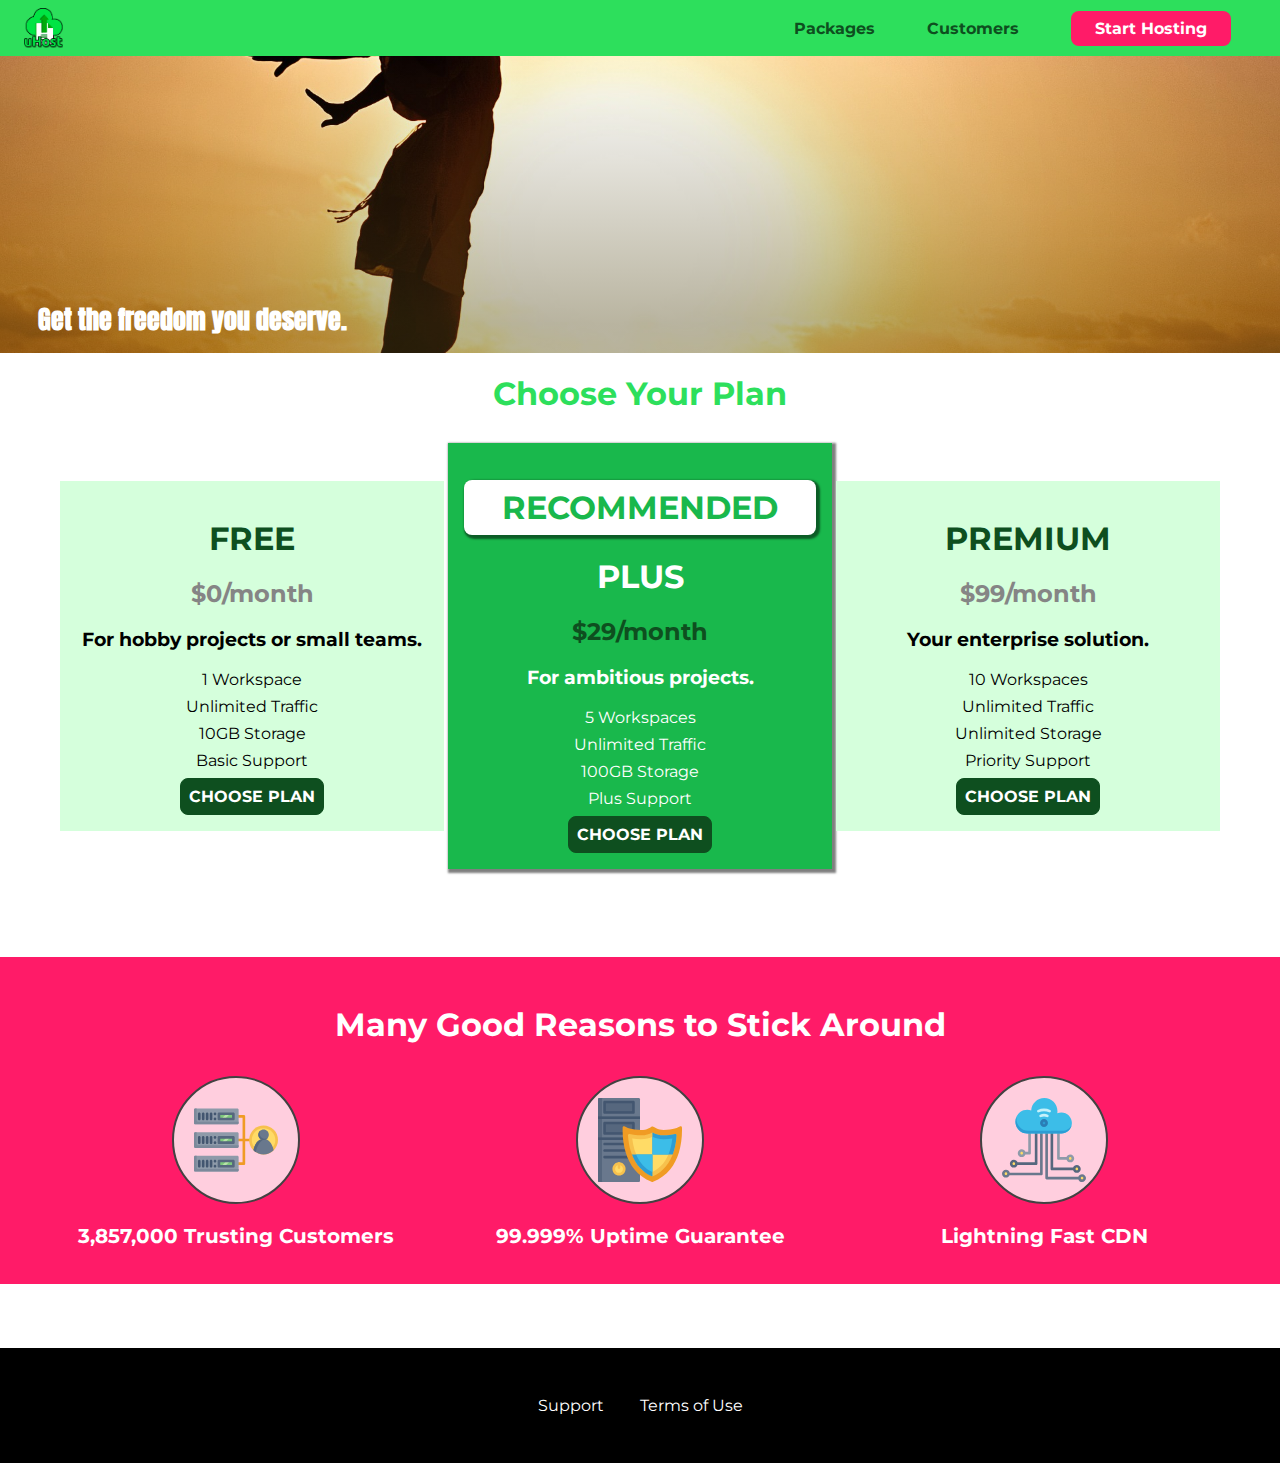
==== commit a53f32fa: "10-Making our Website Responsive" ====
--- a/index.html
+++ b/index.html
@@ -4,6 +4,7 @@
 <head>
   <meta charset="UTF-8">
   <meta http-equiv="X-UA-Compatible" content="ie=edge">
+  <meta name="viewport" content="width=device-width, initial-sacale=1.0, user-scalable=yes, maximum-scale=2.0, minimum-scale=0.5">
   <title>uHost</title>
   <link rel="shortcut icon" href="favicon.png">
   <link href="https://fonts.googleapis.com/css?family=Anton" rel="stylesheet">
--- a/shared.css
+++ b/shared.css
@@ -2,8 +2,9 @@
   box-sizing: border-box;
 }
 
-html {
-  font-size: 75%;
+main {
+  min-height: calc(100vh - 6rem - 8rem);
+  margin: 3.5rem auto 0 auto;
 }
 
 body {
@@ -27,7 +28,6 @@
   width: 100%;
   position: fixed;
   background: #2ddf5c;
-  padding: .5rem 1.5rem;
   z-index: 1;
   top: 0;
 }
@@ -42,15 +42,14 @@
   text-decoration: none;
   font-weight: bold;
   font-size: 2rem;
-  height: 20px;
-  /* width: 22px; */
+  height: 2.5rem;
   vertical-align: middle;
   display: inline-block;
 }
 
 .main-header__brand>img {
+  display: block;
   height: 100%;
-  /* width: 100%; */
 }
 
 .main-nav__item {
@@ -70,17 +69,8 @@
   border-bottom: 5px solid white;
 }
 
-.main-nav__items {
-  margin: 0;
-  padding: 0;
-  list-style: none;
-}
-
 .main-nav {
-  display: inline-block;
-  text-align: right;
-  vertical-align: middle;
-  width: calc(100% - 69px - 5px - 48px);
+  display: none;
 }
 
 .main-nav__item--cta a, .mobile-nav__item--cta a {
@@ -110,8 +100,8 @@
 }
 
 .main-footer__link {
-  display: inline-block;
-  margin: 0 1.5rem;
+  display: block;
+  margin: 1rem 0;
 }
 
 .main-footer__link>a {
@@ -195,4 +185,34 @@
 
 .open {
   display: block !important;
+}
+
+@media(min-width: 40rem) {
+  .main-header {
+    padding: .5rem 1.5rem;
+    vertical-align: top;
+  }
+  .main-header__brand {
+    height: 2.5rem;
+    vertical-align: middle;
+  }
+  .toggle-button {
+    display: none;
+  }
+  .main-nav {
+    display: inline-block;
+    text-align: right;
+    vertical-align: middle;
+    width: calc(100% - 44px);
+  }
+  .main-nav__items {
+    display: block;
+    margin: 0;
+    padding: 0;
+    list-style: none;
+  }
+  .main-footer__link {
+    display: inline-block;
+    margin: 0 1rem;
+  }
 }--- a/main.css
+++ b/main.css
@@ -1,22 +1,8 @@
 #product-overview {
-  background: linear-gradient(to top, rgba(80, 68, 18, 0.4) 10%, transparent), url("./images/freedom.jpg")left 10% bottom 70%/cover no-repeat border-box, #ff1b68;
-  /* background-image: url("./images/freedom.jpg");
-  background-size: cover;
-  background-position: left 10% bottom 20%;
-  background-repeat: no-repeat;
-  background-origin: border-box;
-  background-clip: border-box; */
-  /* background-image: linear-gradient(180deg, red 70%, blue 71%, rgba(0, 0, 0, 0.5)); */
-  /* background-image: radial-gradient(ellipse farthest-corner at 20% 50%, darkblue, blue, lightblue, white); */
+  background: linear-gradient(to top, rgba(80, 68, 18, 0.4) 10%, transparent), url("./images/freedom.jpg") center/cover no-repeat border-box, #ff1b68;
   width: 100vw;
   height: 33vh;
-  margin-top: 2.75rem;
   position: relative;
-}
-
-.section__title {
-  text-align: center;
-  color: #2ddf5c;
 }
 
 #product-overview h1 {
@@ -26,28 +12,25 @@
   bottom: 5%;
   left: 3%;
   margin: 0;
+  font-size: 1.6rem;
 }
 
-.plan__list {
-  width: 80%;
-  margin: auto;
+.section__title {
   text-align: center;
+  color: #2ddf5c;
 }
 
 .plan {
   background: #d5ffdc;
   text-align: center;
   padding: 1rem;
-  margin: 0.5rem;
-  display: inline-block;
-  width: 30%;
-  vertical-align: middle;
+  margin: 0.5rem 0;
+  display: block;
 }
 
 .plan--highlighted {
   background: #19b84c;
   color: white;
-  box-shadow: 2px 2px 2px 2px rgba(0, 0, 0, 0.5);
 }
 
 .plan__annotation {
@@ -84,10 +67,6 @@
   margin: 0.5rem 0;
 }
 
-/* h1 {
-  font-family: sans-serif;
-} */
-
 #key-features {
   background: #ff1b68;
   margin-top: 80px;
@@ -97,6 +76,7 @@
 #key-features>.section__title {
   color: white;
   margin: 2rem;
+  font-size: 2rem;
 }
 
 .key-features__list {
@@ -106,17 +86,11 @@
   text-align: center;
 }
 
-.key-feature {
-  display: inline-block;
-  width: 33%;
-  vertical-align: top;
-}
-
 .key-feature__description {
   color: white;
   font-weight: bold;
   text-align: center;
-  font-size: 20px;
+  font-size: 1.25rem;
 }
 
 .key-feature__image {
@@ -126,7 +100,7 @@
   border: 2px solid #424242;
   border-radius: 50%;
   margin: 0 auto;
-  padding: 1.2rem;
+  padding: 1.25rem;
 }
 
 .modal {
@@ -174,4 +148,35 @@
 .modal__action--negative:hover, .modal__action--negative:active {
   background: #ff5454;
   border-color: #ff5454;
+}
+
+@media (min-width: 40rem) {
+  .plan__list {
+    text-align: center;
+  }
+  .plan {
+    display: inline-block;
+    width: 30%;
+    vertical-align: middle;
+    min-width: 13rem;
+    max-width: 25rem;
+  }
+  .plan--highlighted {
+    box-shadow: 2px 2px 2px 2px rgba(0, 0, 0, 0.5);
+  }
+  .key-feature {
+    display: inline-block;
+    width: 33%;
+    vertical-align: top;
+    max-width: 25rem;
+  }
+  @media (min-height: 60rem) {
+    #product-overview {
+      background-position: 50% 25%;
+      height: 40vh;
+    }
+    #product-overview h1 {
+      font-size: 3rem;
+    }
+  }
 }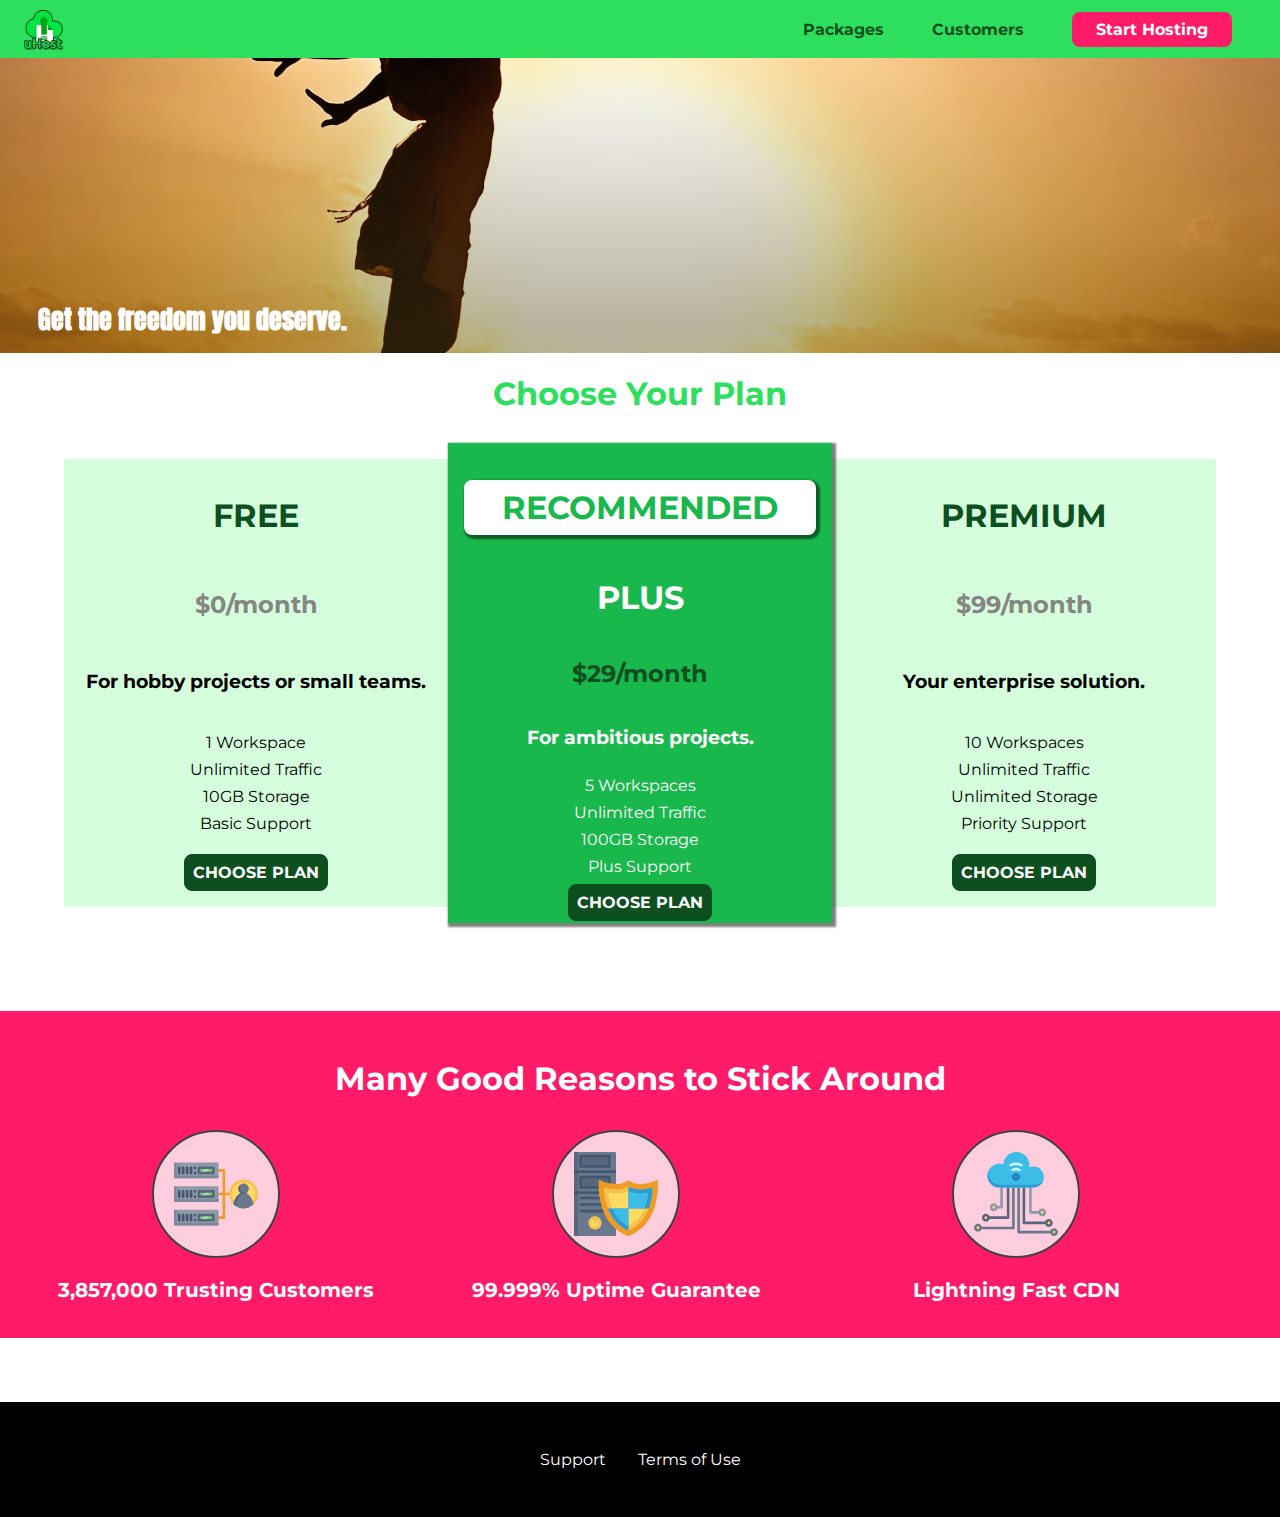
==== commit 47168dda: "13-Adding Flexbox to our Project" ====
--- a/index.html
+++ b/index.html
@@ -4,11 +4,9 @@
 <head>
   <meta charset="UTF-8">
   <meta http-equiv="X-UA-Compatible" content="ie=edge">
-  <meta name="viewport" content="width=device-width, initial-sacale=1.0, user-scalable=yes, maximum-scale=2.0, minimum-scale=0.5">
+  <meta name="viewport" content="width=device-width, initial-scale=1.0, user-scalable=yes, maximum-scale=2.0, minimum-scale=0.5">
   <title>uHost</title>
   <link rel="shortcut icon" href="favicon.png">
-  <link href="https://fonts.googleapis.com/css?family=Anton" rel="stylesheet">
-  <link href="https://fonts.googleapis.com/css?family=Montserrat:400,700" rel="stylesheet">
   <link rel="stylesheet" href="shared.css">
   <link rel="stylesheet" href="main.css">
 </head>
--- a/shared.css
+++ b/shared.css
@@ -1,3 +1,4 @@
+@import url('https://fonts.googleapis.com/css?family=Anton|Montserrat:400,700|Roboto:900');
 * {
   box-sizing: border-box;
 }
@@ -25,16 +26,14 @@
 }
 
 .main-header {
+  background: #2ddf5c;
   width: 100%;
   position: fixed;
-  background: #2ddf5c;
+  display: flex;
+  justify-content: space-between;
+  align-items: center;
   z-index: 1;
   top: 0;
-}
-
-.main-header__title {
-  display: inline-block;
-  vertical-align: middle;
 }
 
 .main-header__brand {
@@ -42,18 +41,14 @@
   text-decoration: none;
   font-weight: bold;
   font-size: 2rem;
+}
+
+.main-header__brand>img {
   height: 2.5rem;
   vertical-align: middle;
-  display: inline-block;
-}
-
-.main-header__brand>img {
-  display: block;
-  height: 100%;
 }
 
 .main-nav__item {
-  display: inline-block;
   margin: 0 1.5rem;
 }
 
@@ -96,12 +91,13 @@
   list-style: none;
   margin: 0;
   padding: 0;
-  text-align: center;
+  display: flex;
+  align-items: center;
+  flex-direction: column;
 }
 
 .main-footer__link {
-  display: block;
-  margin: 1rem 0;
+  margin: 0.5rem 0;
 }
 
 .main-footer__link>a {
@@ -127,6 +123,13 @@
 button:hover, button:active {
   background: white;
   color: #0e4f1f;
+}
+
+button[disabled] {
+  cursor: not-allowed;
+  border: #a1a1a1;
+  background: #ccc;
+  color: #a1a1a1;
 }
 
 button:focus {
@@ -145,12 +148,12 @@
 }
 
 .mobile-nav__items {
-  width: 90%;
+  display: flex;
   height: 100%;
+  flex-direction: column;
+  justify-content: center;
+  text-align: center;
   list-style: none;
-  margin: 10% auto;
-  padding: 0;
-  text-align: center;
 }
 
 .mobile-nav__item {
@@ -200,19 +203,20 @@
     display: none;
   }
   .main-nav {
-    display: inline-block;
-    text-align: right;
-    vertical-align: middle;
-    width: calc(100% - 44px);
+    display: flex;
   }
   .main-nav__items {
-    display: block;
+    display: flex;
     margin: 0;
     padding: 0;
     list-style: none;
   }
   .main-footer__link {
-    display: inline-block;
     margin: 0 1rem;
   }
+  .main-footer__links {
+    display: flex;
+    flex-direction: row;
+    justify-content: center;
+  }
 }--- a/main.css
+++ b/main.css
@@ -29,6 +29,7 @@
 }
 
 .plan--highlighted {
+  z-index: 0;
   background: #19b84c;
   color: white;
 }
@@ -80,10 +81,11 @@
 }
 
 .key-features__list {
+  display: flex;
+  flex-direction: column;
   list-style: none;
   margin: 0;
   padding: 0;
-  text-align: center;
 }
 
 .key-feature__description {
@@ -151,24 +153,30 @@
 }
 
 @media (min-width: 40rem) {
-  .plan__list {
-    text-align: center;
-  }
   .plan {
-    display: inline-block;
+    display: flex;
+    flex-direction: column;
+    justify-content: space-between;
     width: 30%;
-    vertical-align: middle;
+    height: 28rem;
     min-width: 13rem;
     max-width: 25rem;
   }
   .plan--highlighted {
+    height: 30rem;
     box-shadow: 2px 2px 2px 2px rgba(0, 0, 0, 0.5);
   }
   .key-feature {
-    display: inline-block;
     width: 33%;
-    vertical-align: top;
     max-width: 25rem;
+  }
+  .key-features__list {
+    flex-direction: row;
+  }
+  .plan__list {
+    display: flex;
+    justify-content: center;
+    align-items: center;
   }
   @media (min-height: 60rem) {
     #product-overview {
